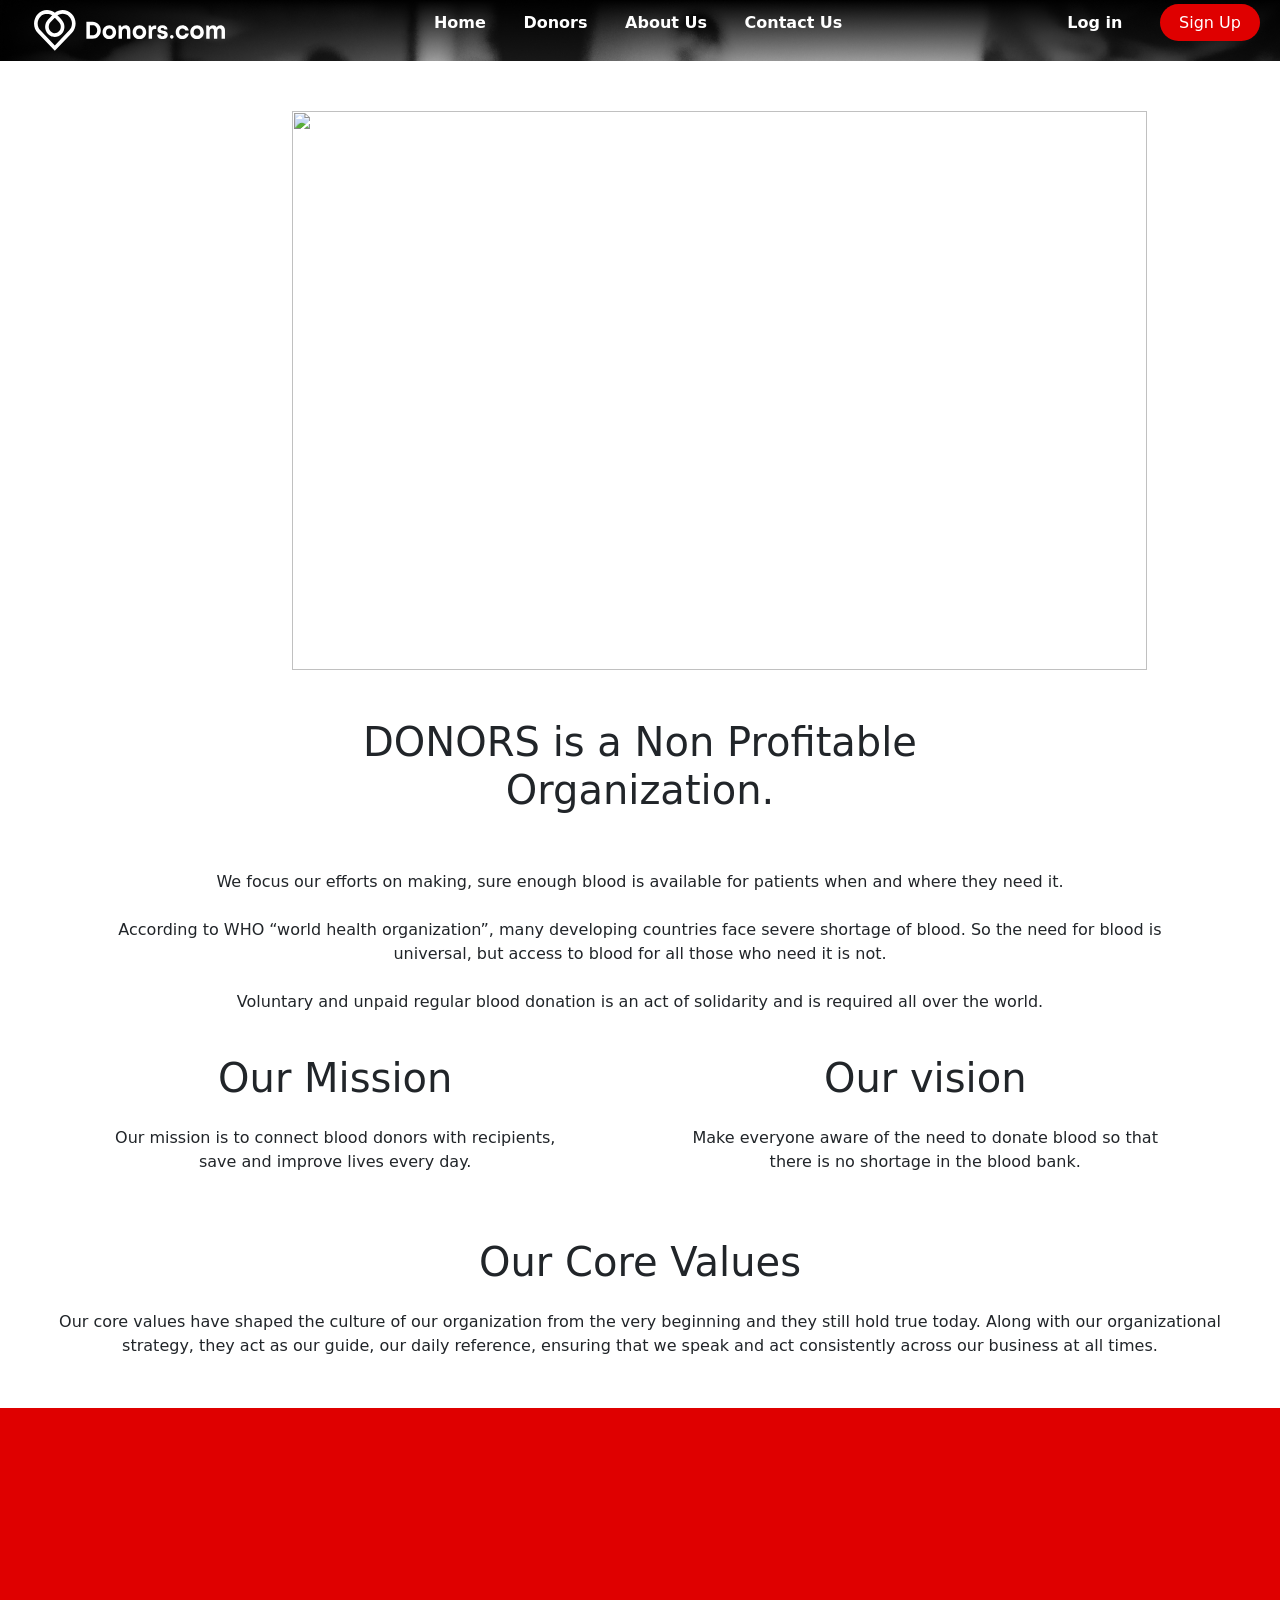
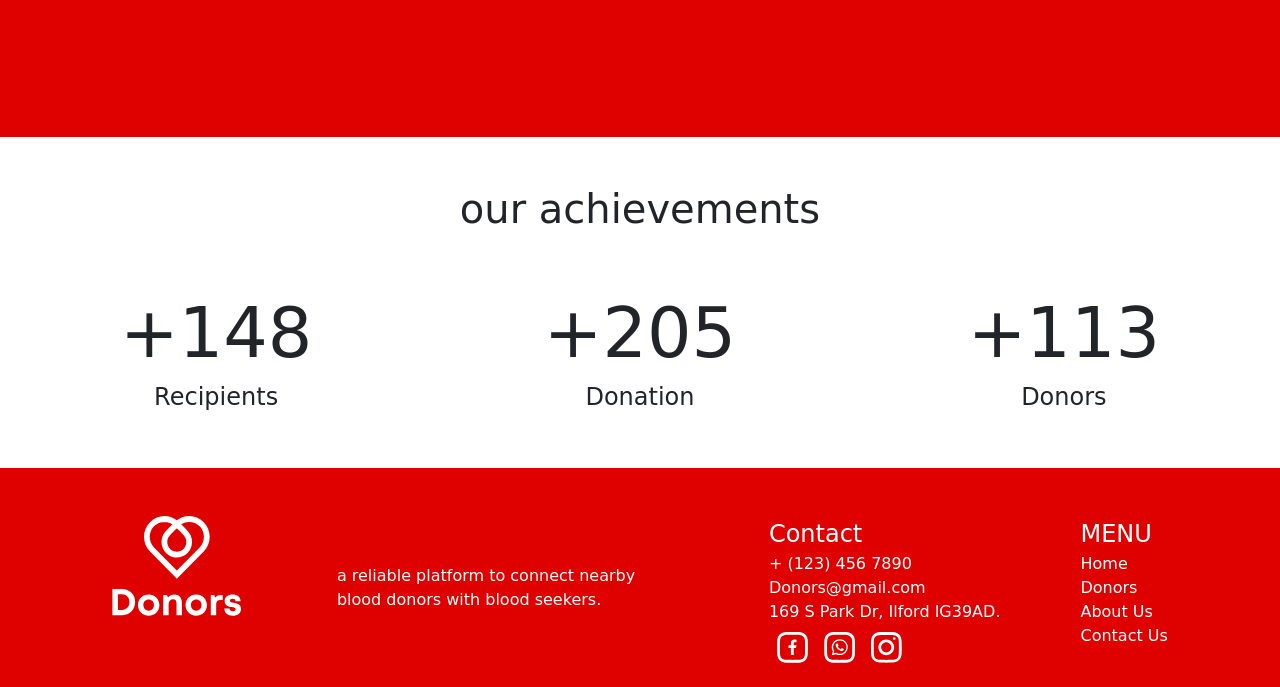
==== Pages_HTML/about.html @ 4287c3f7 "responsive of page about and topnav responsive" ====
<!DOCTYPE html>
<html lang="en">
    <head>
        <meta charset="UTF-8">
        <meta http-equiv="X-UA-Compatible" content="IE=edge">
        <meta name="viewport" content="width=device-width, initial-scale=1.0">
        <link rel="stylesheet" href="/Fichiers_CSS/ABOUT.CSS">
        <link rel="stylesheet" href="/Fichiers_CSS/all.min.css">
        <link rel="stylesheet" href="/Fichiers_CSS/bootstrap-style.css">
        <link rel="stylesheet" href="/Fichiers_CSS/bootstrap.min.css">
        <link rel="stylesheet" href="https://cdnjs.cloudflare.com/ajax/libs/font-awesome/4.7.0/css/font-awesome.min.css">
        <title>ABOUT</title>
    </head>

    <body>
        <header>
            <nav class="nav  p-1 align-items-center">
                <img class="hero-logo" src="/main page images/logo/Group 77logo.svg" alt="#">
                <div class="topnav" id="myTopnav">
                    <ul >
                        <li>
                            <a class="m-3" href="">Home</a>
                            <a class="m-3" href="">Donors</a>
                            <a class="m-3" href="/Pages_HTML/about.html">About Us</a>
                            <a class="m-3" href="">Contact Us</a>
                            <a href="javascript:void(0);" class="icon" onclick="myFunction()">
                                <i class="fa fa-bars"></i> </a>
                        </li>
                    </ul>
                </div>
                
                <div class="login">
                    <ul>
                        <li >
                            <a class="m-3" href="">Log in</a>
                            <a class="m-3" href=""><button> Sign Up </button></a>
                        </li>
                    </ul>
                </div>
            </nav>
        <section>
            <img class=" imglocal" src="" alt="">
            <h1 class=" t text-center pt-5  fs-1 pb-5">DONORS is a Non Profitable <br> Organization.</h1>
            <p class=" text-center "> We focus our efforts on making, sure enough blood is available for patients when and where they need it. <br><br>

                According to WHO “world health organization”, many developing countries face severe shortage of blood. So the need for blood is <br> 
                universal, but access to blood for all those who need it is not. <br><br>
                
                Voluntary and unpaid regular blood donation is an act of solidarity and is required all over the world.</p>
        </section>

        <section class="section2 pb-5">
            <div>
            <h1 class="pb-3">Our Mission</h1>
            <p>Our mission is to connect blood donors with recipients, save and improve lives every day.</p>
        </div>
        <div>
            <h1 class="pb-3">Our vision</h1>
            <p>Make everyone aware of the need to donate blood so that there is no shortage in the blood bank.</p>
        </div>
        </section>

        <section class=" text-center px-4 " >
            
            <h1 class=" pb-3">Our Core Values</h1>
            <p>Our core values have shaped the culture of our organization from the very beginning and they still hold true today. Along with our organizational strategy, they act as our guide, our daily reference, ensuring that we speak and act consistently across our business at all times.</p>
        </section>
        <section class=" section3 ">

        </section>
        <section class="achievments ">
            <h1 class=" text-center pt-5 ">our achievements</h1>
            <div class="d-flex  align-content-center gap  margin ">
            <div>
                <h1 class="fs">+148</h1>
                <h4>Recipients</h4>
            </div>
            <div>
                <h1 class="fs">+205</h1>
                <h4>Donation</h4>
            </div>
            <div>
                <h1 class="fs">+113</h1>
                <h4 class="">Donors</h4>
            </div>
        </div>
        </section >
        <footer class=" bg mt-5  d-flex gap-5 justify-content-center  cl">
            <img src="/main page images/logo/Group 30logo.svg" alt="" class="logof mt-5   ">

            <p class=" mt-5 p-5 w">a reliable platform to connect nearby blood donors with blood seekers.</p>
            <ul class=" text-start pt-5">
                <li class=" fs-4">Contact</li>
                <li>+ (123) 456 7890
                    </li>
                <li>Donors@gmail.com</li>
                <li>169 S Park Dr, Ilford IG39AD.</li>
                <li class=" "><img  class=" p-lg-2" src="/main page images/social media icons/facebook.svg" alt=""><img class=" p-lg-2"src="/main page images/social media icons/whatsapp.svg" alt=""><img class=" p-lg-2"src="/main page images/social media icons/insta.svg" alt=""></li>
            </ul>
            <ul class=" pt-5">
                <li class="fs-4">MENU</li>
                <li class="">Home</li>
                <li>Donors</li>
                <li>About Us </li>
                <li>Contact Us</li>
            </ul>

            

        </footer>
        <!-- scripy responsive navbar -->
        <script>
            function myFunction() {
                var x = document.getElementById("myTopnav");
                if (x.className === "topnav") {
                    x.className += " responsive";
                } else {
                    x.className = "topnav";
                }
            }
        </script>
    </body>    
</html>
---- Fichiers_CSS/ABOUT.CSS ----
*{
    margin: 0%;
    list-style: none !important;
    
}

body{
    background-color:  #E5E5E5;
    overflow-x: hidden;
    list-style: none !important;
}

.nav{
    margin: 0% !important;
    width: 100%;
    list-style: none !important;
    justify-content: space-between !important;
    background-image: url("/main\ page\ images/Hero.jpg")
    
}
.nav{
    width: 100%;
    justify-content: space-between !important;
    font-weight: 600;
}
.topnav .icon {
    display: none;
}

.hero-logo{
    margin-left: 30px;
    width: 191px;
}
a{
    color: white !important;
}

a{
    text-decoration: none !important;
    color: white !important;
}
li button{
    color: white;
    border: none;
    border-radius: 30px;
    background-color: #DF0000;
    width: 100px;
    height: 37px;

} 
.about {
    padding-left: 10px ;
    padding-right: 10px;
    padding-top: 30px;
    padding-bottom: 30px;
    color: black !important;
   
}
.imglocal{
    width: 855px;
    height: 559.13px;
    margin-right: 292px;
    margin-left: 292px;
    margin-top: 50px;
}
.section2{
    display: flex;
    margin-top: 40px;
    gap: 130px;
    margin-left: 115px;
    margin-right: 115px;
    text-align: center;

}

.section3{  
    margin-top: 50px;
   height: 329px;
   background-color: #DF0000;
}
.fs{
    font-size: 70px;
    text-align: center;

}
.gap{
    text-align: center;
    justify-content: space-between !important;
    margin-left: 120px;
    margin-right: 120px;
}
.margin{
    padding-top: 50px;
    justify-content: center;
}
.achievments{
    width: 100%;
}
.logof{
    width: 128.77px;
    height: 100.5px;
}
.bg{
    background-color: #DF0000;
}

.cl{
    color: white;
}
.w{
    
    width: 400px;
}
@media (max-width: 768px) {
    .hero-logo{
        width: 130px;
        margin-left: 8px;
        margin-bottom: 13px;
        justify-content: none;
    }
    .nav {
        width: 100%;
        font-size: 12px;
        justify-content: none;
    }
    .achievments .fs{
        width: 200px;
        font-size: 40px;
        gap: 0px !important;

    }
    .gap{
        margin-left: 0px;
        margin-right: 0px;
    }
}
@media (max-width: 425px){
    .icon{
        margin-right: 10px;
        
    }
    .fa{
        display: block;
    }
    .login{
        display: none;
    }
    .topnav a{
        display: none;
    }
    .topnav a.icon {
        float: right;
        display: block;
    }
    
}
@media screen and (max-width: 425px) {
    .topnav.responsive {position: relative;}
    .topnav.responsive a.icon {
      position: absolute;
      right: 0;
      top: 0;
    }
    .topnav.responsive a {
      float: none;
      display: block;
      text-align: left;
    }
}
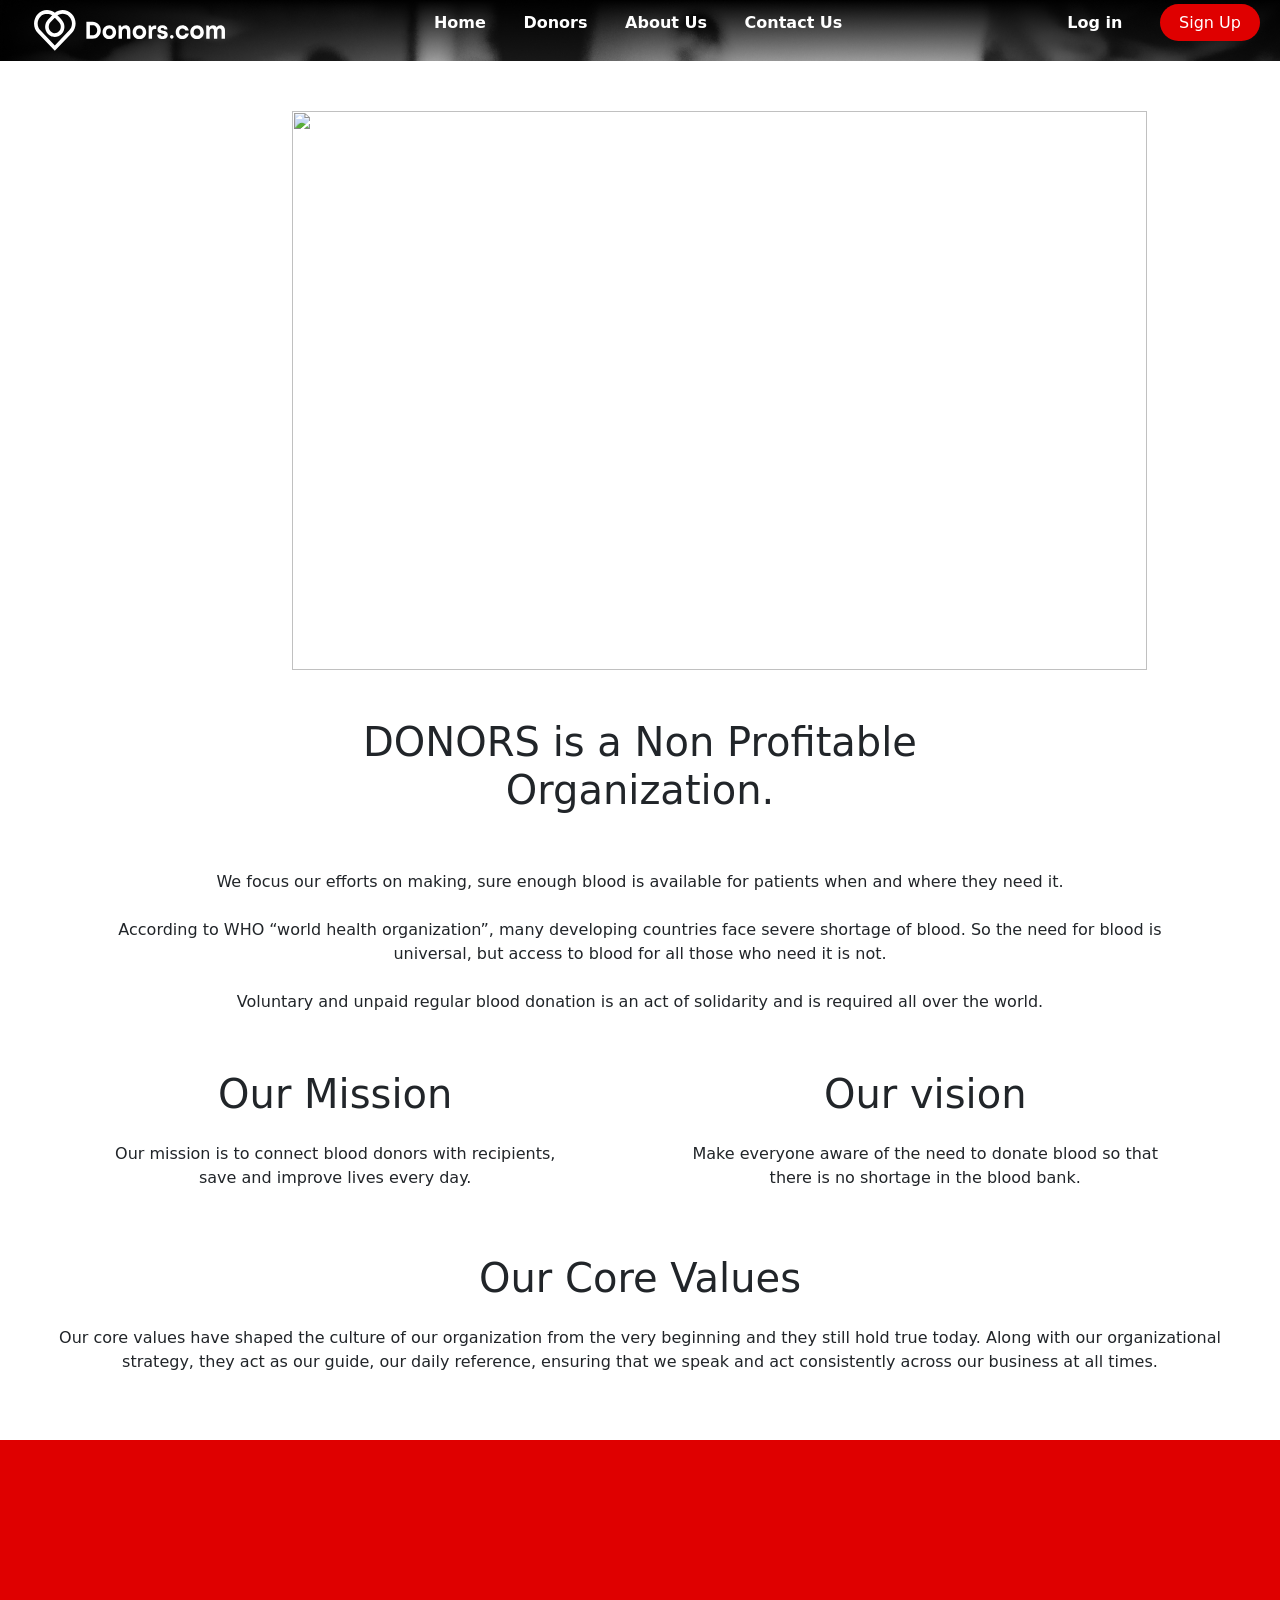
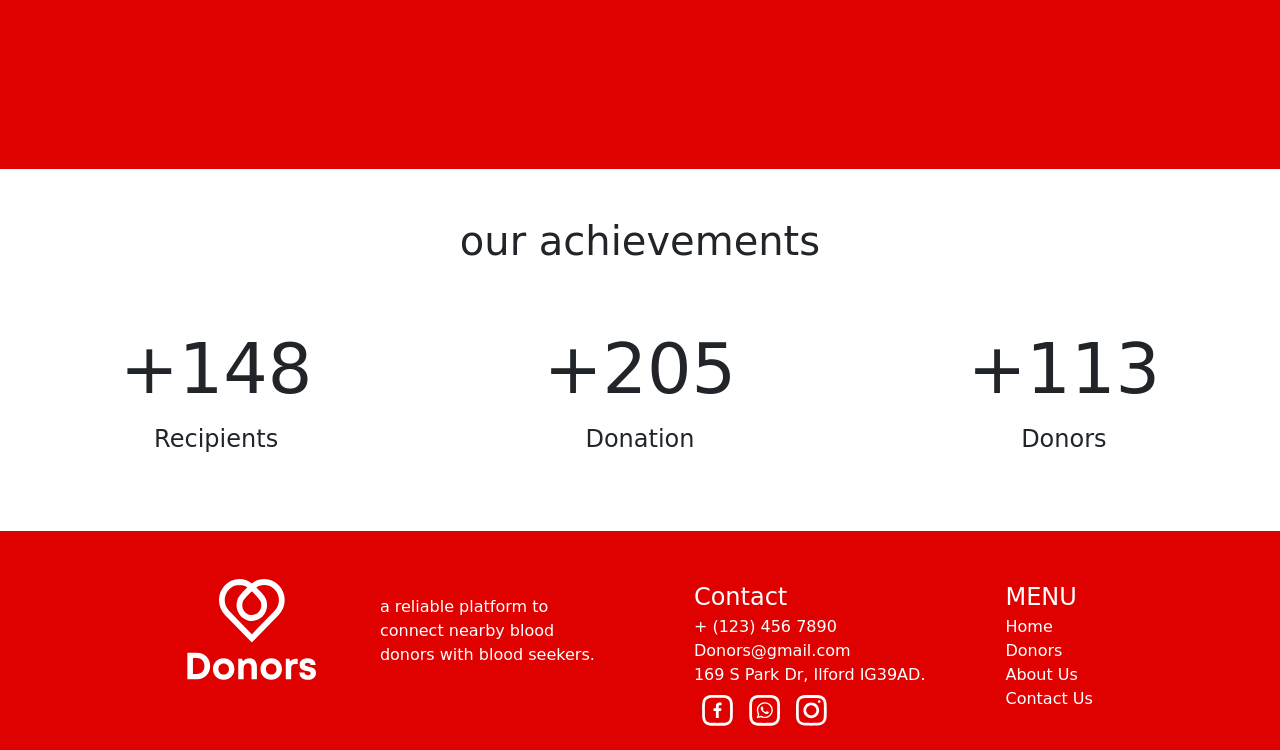
==== commit 66f6726d: "responsive of page about and topnav responsive" ====
--- a/Pages_HTML/about.html
+++ b/Pages_HTML/about.html
@@ -69,7 +69,7 @@
 
         </section>
         <section class="achievments ">
-            <h1 class=" text-center pt-5 ">our achievements</h1>
+            <h1 class=" text-center pt-5 our">our achievements</h1>
             <div class="d-flex  align-content-center gap  margin ">
             <div>
                 <h1 class="fs">+148</h1>
@@ -86,9 +86,9 @@
         </div>
         </section >
         <footer class=" bg mt-5  d-flex gap-5 justify-content-center  cl">
-            <img src="/main page images/logo/Group 30logo.svg" alt="" class="logof mt-5   ">
+            <img src="/main page images/logo/Group 30logo.svg" alt="" class="logof mt-5 ">
 
-            <p class=" mt-5 p-5 w">a reliable platform to connect nearby blood donors with blood seekers.</p>
+            <p class=" mt-5 p-3 w">a reliable platform to connect nearby blood donors with blood seekers.</p>
             <ul class=" text-start pt-5">
                 <li class=" fs-4">Contact</li>
                 <li>+ (123) 456 7890
--- a/Fichiers_CSS/ABOUT.CSS
+++ b/Fichiers_CSS/ABOUT.CSS
@@ -1,6 +1,7 @@
 *{
     margin: 0%;
     list-style: none !important;
+    overflow-x: hidden;
     
 }
 
@@ -78,10 +79,17 @@
    height: 329px;
    background-color: #DF0000;
 }
+.our{
+    height: 100px;
+}
 .fs{
     font-size: 70px;
+    height: 90px;
     text-align: center;
 
+}
+h4{
+    height: 50px;
 }
 .gap{
     text-align: center;
@@ -99,6 +107,7 @@
 .logof{
     width: 128.77px;
     height: 100.5px;
+    margin-left: 0px;
 }
 .bg{
     background-color: #DF0000;
@@ -108,8 +117,7 @@
     color: white;
 }
 .w{
-    
-    width: 400px;
+    width: 250px;
 }
 @media (max-width: 768px) {
     .hero-logo{
@@ -132,6 +140,18 @@
     .gap{
         margin-left: 0px;
         margin-right: 0px;
+    }
+    .logof{
+        width: 90px;
+        margin-left: 20px;
+    }
+    footer{
+        font-size: 14px !important;
+    }
+    footer p{
+        width: 110px !important;
+        font-size: 13px !important;
+        padding: 0 !important;
     }
 }
 @media (max-width: 425px){
